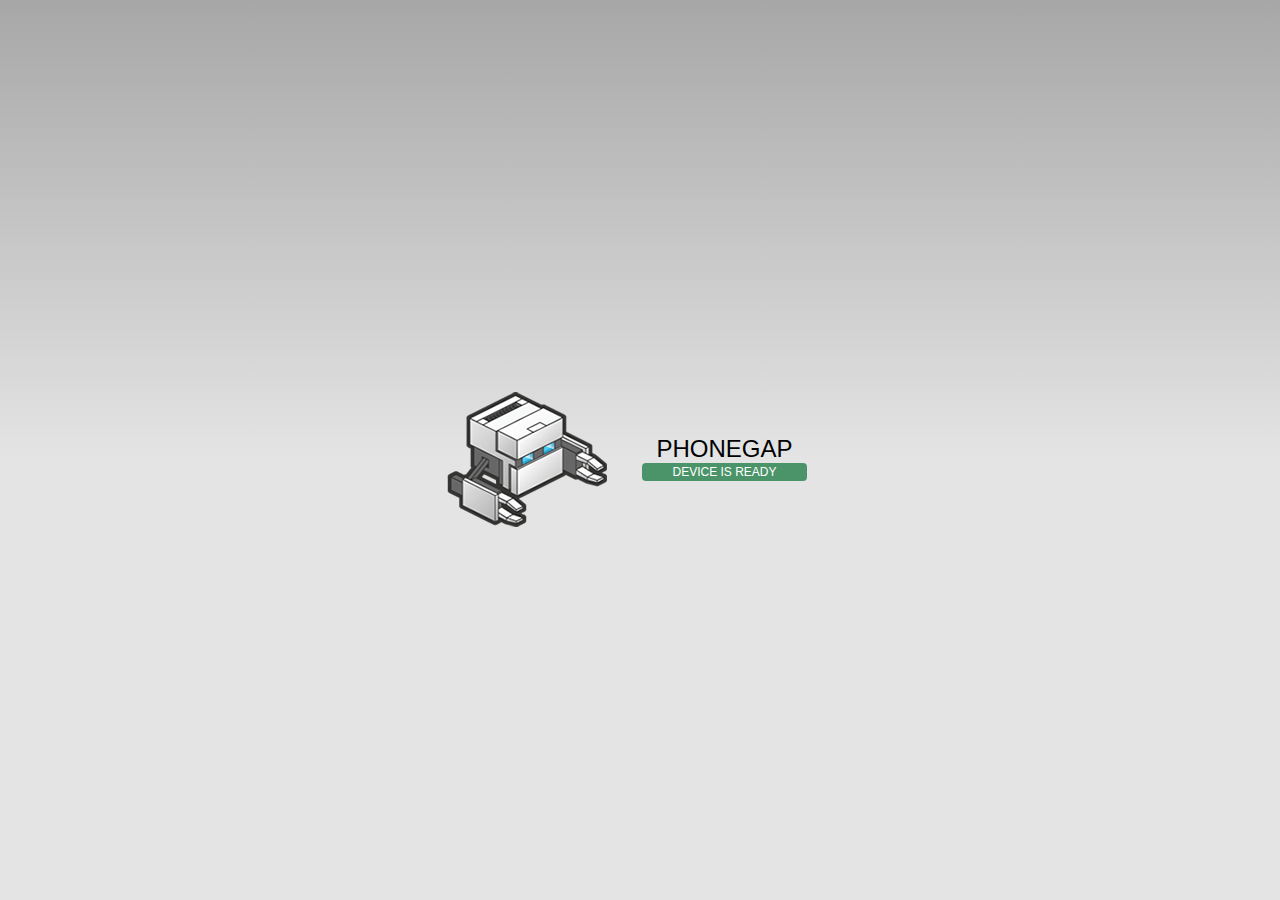
==== platforms/android/assets/www/index.html @ a931d6d1 "Running android" ====
<!DOCTYPE html>
<!--
    Copyright (c) 2012-2014 Adobe Systems Incorporated. All rights reserved.

    Licensed to the Apache Software Foundation (ASF) under one
    or more contributor license agreements.  See the NOTICE file
    distributed with this work for additional information
    regarding copyright ownership.  The ASF licenses this file
    to you under the Apache License, Version 2.0 (the
    "License"); you may not use this file except in compliance
    with the License.  You may obtain a copy of the License at

    http://www.apache.org/licenses/LICENSE-2.0

    Unless required by applicable law or agreed to in writing,
    software distributed under the License is distributed on an
    "AS IS" BASIS, WITHOUT WARRANTIES OR CONDITIONS OF ANY
     KIND, either express or implied.  See the License for the
    specific language governing permissions and limitations
    under the License.
-->
<html>
    <head>
        <meta charset="utf-8" />
        <meta name="format-detection" content="telephone=no" />
        <meta name="msapplication-tap-highlight" content="no" />
        <!-- WARNING: for iOS 7, remove the width=device-width and height=device-height attributes. See https://issues.apache.org/jira/browse/CB-4323 -->
        <meta name="viewport" content="user-scalable=no, initial-scale=1, maximum-scale=1, minimum-scale=1, width=device-width, height=device-height, target-densitydpi=device-dpi" />
        <link rel="stylesheet" type="text/css" href="css/index.css" />
        <title>Hello World</title>
    </head>
    <body>
        <div class="app">
            <h1>PhoneGap</h1>
            <div id="deviceready" class="blink">
                <p class="event listening">Connecting to Device</p>
                <p class="event received">Device is Ready</p>
            </div>
        </div>
        <script type="text/javascript" src="cordova.js"></script>
        <script type="text/javascript" src="js/index.js"></script>
        <script type="text/javascript">
            app.initialize();
        </script>
    </body>
</html>
---- platforms/android/assets/www/css/index.css ----
/*
 * Licensed to the Apache Software Foundation (ASF) under one
 * or more contributor license agreements.  See the NOTICE file
 * distributed with this work for additional information
 * regarding copyright ownership.  The ASF licenses this file
 * to you under the Apache License, Version 2.0 (the
 * "License"); you may not use this file except in compliance
 * with the License.  You may obtain a copy of the License at
 *
 * http://www.apache.org/licenses/LICENSE-2.0
 *
 * Unless required by applicable law or agreed to in writing,
 * software distributed under the License is distributed on an
 * "AS IS" BASIS, WITHOUT WARRANTIES OR CONDITIONS OF ANY
 * KIND, either express or implied.  See the License for the
 * specific language governing permissions and limitations
 * under the License.
 */
* {
    -webkit-tap-highlight-color: rgba(0,0,0,0); /* make transparent link selection, adjust last value opacity 0 to 1.0 */
}

body {
    -webkit-touch-callout: none;                /* prevent callout to copy image, etc when tap to hold */
    -webkit-text-size-adjust: none;             /* prevent webkit from resizing text to fit */
    -webkit-user-select: none;                  /* prevent copy paste, to allow, change 'none' to 'text' */
    background-color:#E4E4E4;
    background-image:linear-gradient(top, #A7A7A7 0%, #E4E4E4 51%);
    background-image:-webkit-linear-gradient(top, #A7A7A7 0%, #E4E4E4 51%);
    background-image:-ms-linear-gradient(top, #A7A7A7 0%, #E4E4E4 51%);
    background-image:-webkit-gradient(
        linear,
        left top,
        left bottom,
        color-stop(0, #A7A7A7),
        color-stop(0.51, #E4E4E4)
    );
    background-attachment:fixed;
    font-family:'HelveticaNeue-Light', 'HelveticaNeue', Helvetica, Arial, sans-serif;
    font-size:12px;
    height:100%;
    margin:0px;
    padding:0px;
    text-transform:uppercase;
    width:100%;
}

/* Portrait layout (default) */
.app {
    background:url(../img/logo.png) no-repeat center top; /* 170px x 200px */
    position:absolute;             /* position in the center of the screen */
    left:50%;
    top:50%;
    height:50px;                   /* text area height */
    width:225px;                   /* text area width */
    text-align:center;
    padding:180px 0px 0px 0px;     /* image height is 200px (bottom 20px are overlapped with text) */
    margin:-115px 0px 0px -112px;  /* offset vertical: half of image height and text area height */
                                   /* offset horizontal: half of text area width */
}

/* Landscape layout (with min-width) */
@media screen and (min-aspect-ratio: 1/1) and (min-width:400px) {
    .app {
        background-position:left center;
        padding:75px 0px 75px 170px;  /* padding-top + padding-bottom + text area = image height */
        margin:-90px 0px 0px -198px;  /* offset vertical: half of image height */
                                      /* offset horizontal: half of image width and text area width */
    }
}

h1 {
    font-size:24px;
    font-weight:normal;
    margin:0px;
    overflow:visible;
    padding:0px;
    text-align:center;
}

.event {
    border-radius:4px;
    -webkit-border-radius:4px;
    color:#FFFFFF;
    font-size:12px;
    margin:0px 30px;
    padding:2px 0px;
}

.event.listening {
    background-color:#333333;
    display:block;
}

.event.received {
    background-color:#4B946A;
    display:none;
}

@keyframes fade {
    from { opacity: 1.0; }
    50% { opacity: 0.4; }
    to { opacity: 1.0; }
}
 
@-webkit-keyframes fade {
    from { opacity: 1.0; }
    50% { opacity: 0.4; }
    to { opacity: 1.0; }
}
 
.blink {
    animation:fade 3000ms infinite;
    -webkit-animation:fade 3000ms infinite;
}
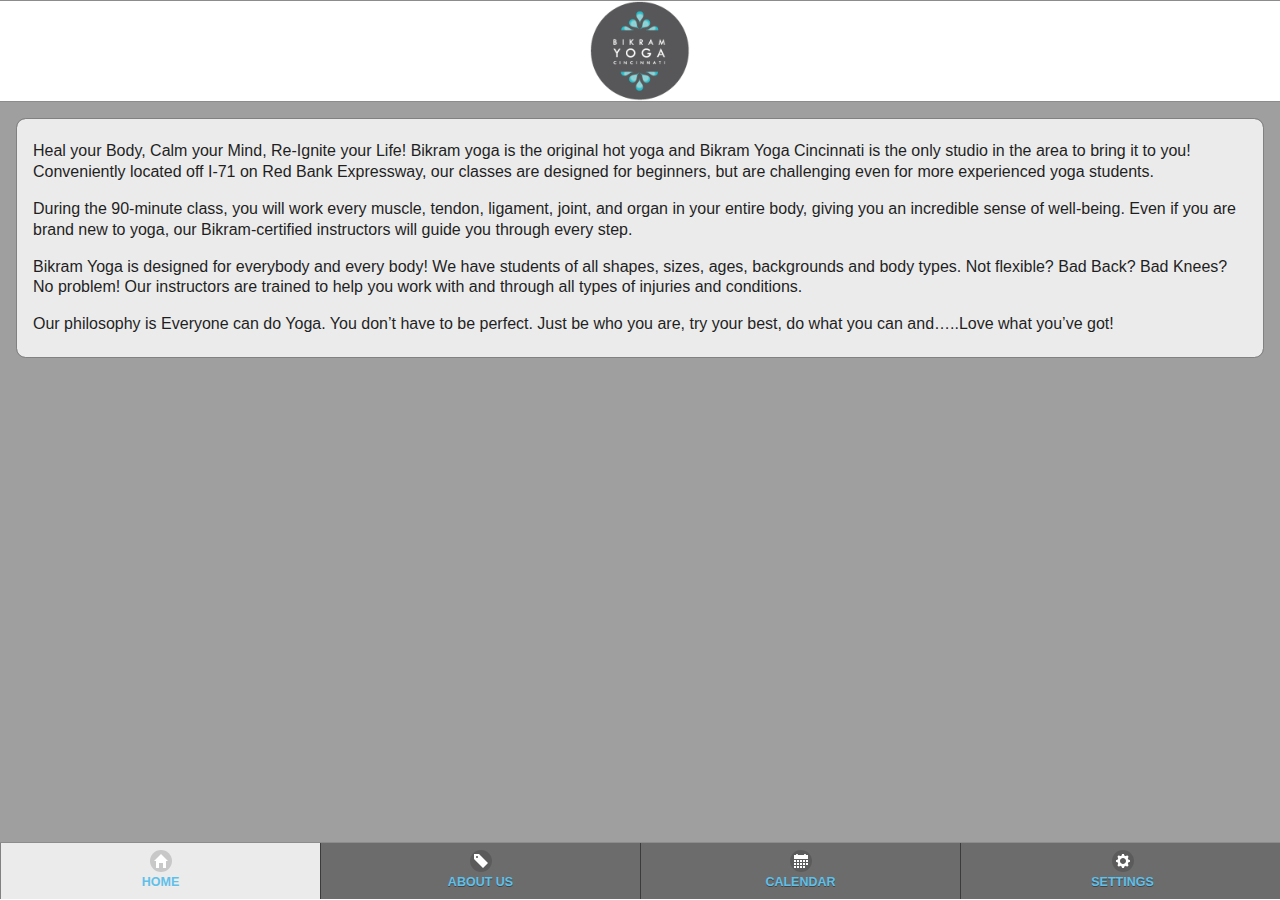
==== commit 1f84ec40: "Massive commit, most sample content done" ====
--- a/platforms/android/assets/www/index.html
+++ b/platforms/android/assets/www/index.html
@@ -25,22 +25,182 @@
         <meta name="format-detection" content="telephone=no" />
         <meta name="msapplication-tap-highlight" content="no" />
         <!-- WARNING: for iOS 7, remove the width=device-width and height=device-height attributes. See https://issues.apache.org/jira/browse/CB-4323 -->
-        <meta name="viewport" content="user-scalable=no, initial-scale=1, maximum-scale=1, minimum-scale=1, width=device-width, height=device-height, target-densitydpi=device-dpi" />
+        <meta name="viewport" content="user-scalable=no, initial-scale=1, maximum-scale=1, minimum-scale=1, width=device-width, height=device-height, target-densitydpi=medium-dpi" />
         <link rel="stylesheet" type="text/css" href="css/index.css" />
-        <title>Hello World</title>
+        <link rel="stylesheet" href="css/themes/Bikram.min.css" />
+        <link rel="stylesheet" href="css/themes/jquery.mobile.icons.min.css" />
+        <link href="bower_components/jquery-mobile/jquery.mobile.structure-1.4.5.min.css" rel="stylesheet" />
+<!--        <link href="bower_components/jquery-mobile/jquery.mobile-1.4.5.min.css" rel="stylesheet" />-->
+        <script src="bower_components/jquery/dist/jquery.min.js" ></script>
+        <script src="bower_components/jquery-mobile/jquery.mobile-1.4.5.min.js"></script>
+        <script type="text/javascript" src="https://www.google.com/jsapi"></script>
     </head>
     <body>
-        <div class="app">
-            <h1>PhoneGap</h1>
-            <div id="deviceready" class="blink">
-                <p class="event listening">Connecting to Device</p>
-                <p class="event received">Device is Ready</p>
-            </div>
-        </div>
+        <!-- Start of first page -->
+        <div data-role="page" id="home" class="ui-page-theme-b">
+
+            <div data-role="header" class="training-header">
+<!--                <h1>Bikram Yoga</h1>-->
+                <img src="assets/imageedit_1_2120478440.gif" class="header-image"/>
+            </div><!-- /header -->
+
+            <div role="main" class="ui-content  ui-page-theme-b" data-form="ui-page-theme-b" role="main">
+                <div data-form="ui-body-b" class="ui-body ui-body-b ui-corner-all" >
+                    <p style="text-transform: none;">Heal your Body, Calm your Mind, Re-Ignite your Life!  Bikram yoga is the original hot yoga and Bikram Yoga Cincinnati is the only studio in the area to bring it to you!  Conveniently located off I-71 on Red Bank Expressway, our classes are designed for beginners, but are challenging even for more experienced yoga students. </p>
+
+<p style="text-transform: none;">During the 90-minute class, you will work every muscle, tendon, ligament, joint, and organ in your entire body, giving you an incredible sense of well-being.  Even if you are brand new to yoga, our Bikram-certified instructors will guide you through every step. </p>  
+
+<p style="text-transform: none;">Bikram Yoga is designed for everybody and every body!  We have students of all shapes, sizes, ages, backgrounds and body types.  Not flexible?  Bad Back?  Bad Knees?  No problem!  Our instructors are trained to help you work with and through all types of injuries and conditions.   </p>  
+
+<p style="text-transform: none;">Our philosophy is Everyone can do Yoga.  You don’t have to be perfect.  Just be who you are, try your best, do what you can and…..Love what you’ve got!</p>
+                    </p>
+                </div>
+            </div><!-- /content -->
+            
+            <div data-position="fixed" data-role="footer">
+                <div data-role="navbar">
+                    <ul>
+                        <li><a href="#home" data-icon="home" class="ui-btn-active">Home</a></li>
+                        <li><a href="#" data-icon="tag">About Us</a></li>
+                        <li><a href="#listView" data-icon="calendar">Calendar</a></li>
+                        <li><a href="#" data-icon="gear">Settings</a></li>
+                    </ul>
+                </div>
+                <div id="deviceready" class="blink">
+                    <p class="event listening">Connecting to Device</p>
+                    <p class="event received">Device is Ready</p>
+                </div>
+            </div><!-- /footer -->
+        </div><!-- /page -->
+
+        <!-- Start of second page -->
+        <div data-role="page" id="listView" class="ui-page-theme-b">
+
+            <div data-role="header">
+                <a href="#home" class="ui-btn">Home</a><h1>Calendar</h1>
+            </div><!-- /header -->
+
+            <div role="main" class="ui-content">
+                <div data-role="collapsibleset" data-theme="b" data-inset="false">
+                    <div data-role="collapsible">
+                        <h2>Saturday, January 3rd, 2015 <span class="ui-li-count">4</span></h2>
+                        <ul data-role="listview" data-inset="true">
+                            <li><a href="#">
+                                <h2>Bikram's Beginning Yoga Class</h2>
+                                    <p><strong>Michelle Furlong</strong></p>
+                                    <p>7:30 am - 9:00 am</p>
+                                </a>
+                            </li>
+                            <li><a href="#">
+                                    <h2>Bikram's Beginning Yoga Class</h2>
+                                    <p><strong>Michelle Furlong</strong></p>
+                                    <p>9:30 am - 11:00 am</p>
+                                </a>
+                            </li>
+                            <li><a href="#">
+                                    <h2>Posture Intensive</h2>
+                                    <p><strong>Michelle Furlong</strong></p>
+                                    <p>11:00 am - 11:30 am</p>
+                                </a>
+                            </li>
+                            <li><a href="#">
+                                    <h2>Bikram's Beginning Yoga Class</h2>
+                                    <p><strong>Michelle Furlong</strong></p>
+                                    <p>2:00 pm - 3:30 pm</p>
+                                </a>
+                            </li>
+                        </ul>
+                    </div>
+                    <div data-role="collapsible">
+                        <h2>Sunday, January 4th, 2015 <span class="ui-li-count">2</span></h2>
+                        <ul data-role="listview" data-inset="true">
+                            <li><a href="#">
+                                <h2>Bikram's Beginning Yoga Class</h2>
+                                    <p><strong>Michelle Furlong</strong></p>
+                                    <p>7:30 am - 9:00 am</p>
+                                </a>
+                            </li>
+                            <li><a href="#">
+                                    <h2>Bikram's Beginning Yoga Class</h2>
+                                    <p><strong>Michelle Furlong</strong></p>
+                                    <p>2:00 pm - 3:30 pm</p>
+                                </a>
+                            </li>
+                        </ul>
+                    </div>
+                    <div data-role="collapsible">
+                        <h2>Saturday, January 3rd, 2015 <span class="ui-li-count">4</span></h2>
+                        <ul data-role="listview" data-inset="true">
+                            <li><a href="#">
+                                <h2>Bikram's Beginning Yoga Class</h2>
+                                    <p><strong>Michelle Furlong</strong></p>
+                                    <p>7:30 am - 9:00 am</p>
+                                </a>
+                            </li>
+                            <li><a href="#">
+                                    <h2>Bikram's Beginning Yoga Class</h2>
+                                    <p><strong>Michelle Furlong</strong></p>
+                                    <p>9:30 am - 11:00 am</p>
+                                </a>
+                            </li>
+                            <li><a href="#">
+                                    <h2>Posture Intensive</h2>
+                                    <p><strong>Michelle Furlong</strong></p>
+                                    <p>11:00 am - 11:30 am</p>
+                                </a>
+                            </li>
+                            <li><a href="#">
+                                    <h2>Bikram's Beginning Yoga Class</h2>
+                                    <p><strong>Michelle Furlong</strong></p>
+                                    <p>2:00 pm - 3:30 pm</p>
+                                </a>
+                            </li>
+                        </ul>
+                    </div>
+                    <div data-role="collapsible">
+                        <h2>Saturday, January 3rd, 2015 <span class="ui-li-count">4</span></h2>
+                        <ul data-role="listview" data-inset="true">
+                            <li><a href="#">
+                                <h2>Bikram's Beginning Yoga Class</h2>
+                                    <p><strong>Michelle Furlong</strong></p>
+                                    <p>7:30 am - 9:00 am</p>
+                                </a>
+                            </li>
+                            <li><a href="#">
+                                    <h2>Bikram's Beginning Yoga Class</h2>
+                                    <p><strong>Michelle Furlong</strong></p>
+                                    <p>9:30 am - 11:00 am</p>
+                                </a>
+                            </li>
+                            <li><a href="#">
+                                    <h2>Posture Intensive</h2>
+                                    <p><strong>Michelle Furlong</strong></p>
+                                    <p>11:00 am - 11:30 am</p>
+                                </a>
+                            </li>
+                            <li><a href="#">
+                                    <h2>Bikram's Beginning Yoga Class</h2>
+                                    <p><strong>Michelle Furlong</strong></p>
+                                    <p>2:00 pm - 3:30 pm</p>
+                                </a>
+                            </li>
+                        </ul>
+                    </div>
+                </div>
+            </div><!-- /content -->
+
+            <div data-position="fixed" data-role="footer">
+                <div data-role="navbar">
+                    <ul>
+                        <li><a href="#home" data-icon="home">Home</a></li>
+                        <li><a href="#" data-icon="tag">About Us</a></li>
+                        <li><a href="#listView" data-icon="calendar" class="ui-btn-active">Calendar</a></li>
+                        <li><a href="#" data-icon="gear">Settings</a></li>
+                    </ul>
+                </div>
+            </div><!-- /footer -->
+        </div><!-- /page -->
         <script type="text/javascript" src="cordova.js"></script>
         <script type="text/javascript" src="js/index.js"></script>
-        <script type="text/javascript">
-            app.initialize();
-        </script>
     </body>
 </html>
--- a/platforms/android/assets/www/css/index.css
+++ b/platforms/android/assets/www/css/index.css
@@ -110,6 +110,17 @@
 }
  
 .blink {
+    display: none;
     animation:fade 3000ms infinite;
     -webkit-animation:fade 3000ms infinite;
 }
+
+.header-image {
+    display: block;
+    margin-left: auto;
+    margin-right: auto;
+    height: auto; 
+    width: auto; 
+    max-width: 100px; 
+    max-height: 100px;
+}
--- a/platforms/android/assets/www/css/themes/Bikram.min.css
+++ b/platforms/android/assets/www/css/themes/Bikram.min.css
@@ -0,0 +1,217 @@
+/*!
+* jQuery Mobile 1.4.5
+* Git HEAD hash: 68e55e78b292634d3991c795f06f5e37a512decc <> Date: Fri Oct 31 2014 17:33:30 UTC
+* http://jquerymobile.com
+*
+* Copyright 2010, 2014 jQuery Foundation, Inc. and othercontributors
+* Released under the MIT license.
+* http://jquery.org/license
+*
+*/
+
+
+/* Globals */
+/* Font
+-----------------------------------------------------------------------------------------------------------*/
+html {
+	font-size: 100%;
+}
+body,
+input,
+select,
+textarea,
+button,
+.ui-btn {
+	font-size: 1em;
+	line-height: 1.3;
+	      font-family: sans-serif /*{global-font-family}*/;
+}
+legend,
+.ui-input-text input,
+.ui-input-search input {
+	color: inherit;
+	text-shadow: inherit;
+}
+/* Form labels (overrides font-weight bold in bars, and mini font-size) */
+.ui-mobile label,
+div.ui-controlgroup-label {
+	font-weight: normal;
+	font-size: 16px;
+}
+/* Separators
+-----------------------------------------------------------------------------------------------------------*/
+/* Field contain separator (< 28em) */
+.ui-field-contain {
+	border-bottom-color: #828282;
+	border-bottom-color: rgba(0,0,0,.15);
+	border-bottom-width: 1px;
+	border-bottom-style: solid;
+}
+/* Table opt-in classes: strokes between each row, and alternating row stripes */
+/* Classes table-stroke and table-stripe are deprecated in 1.4. */
+.table-stroke thead th,
+.table-stripe thead th,
+.table-stripe tbody tr:last-child {
+	border-bottom: 1px solid #d6d6d6; /* non-RGBA fallback */
+	border-bottom: 1px solid rgba(0,0,0,.1);
+}
+.table-stroke tbody th,
+.table-stroke tbody td {
+	border-bottom: 1px solid #e6e6e6; /* non-RGBA fallback  */
+	border-bottom: 1px solid rgba(0,0,0,.05);
+}
+.table-stripe.table-stroke tbody tr:last-child th,
+.table-stripe.table-stroke tbody tr:last-child td {
+	border-bottom: 0;
+}
+.table-stripe tbody tr:nth-child(odd) td,
+.table-stripe tbody tr:nth-child(odd) th {
+	background-color: #eeeeee; /* non-RGBA fallback  */
+	background-color: rgba(0,0,0,.04);
+}
+/* Buttons
+-----------------------------------------------------------------------------------------------------------*/
+.ui-btn,
+label.ui-btn {
+	font-weight: bold;
+	border-width: 1px;
+	border-style: solid;
+}
+.ui-btn {
+	text-decoration: none !important;
+}
+.ui-btn-active {
+	cursor: pointer;
+}
+/* Corner rounding
+-----------------------------------------------------------------------------------------------------------*/
+/* Class ui-btn-corner-all deprecated in 1.4 */
+.ui-corner-all {
+	-webkit-border-radius: .6em /*{global-radii-blocks}*/;
+	border-radius: .6em /*{global-radii-blocks}*/;
+}
+/* Buttons */
+.ui-btn-corner-all,
+.ui-btn.ui-corner-all,
+/* Slider track */
+.ui-slider-track.ui-corner-all,
+/* Flipswitch */
+.ui-flipswitch.ui-corner-all,
+/* Count bubble */
+.ui-li-count {
+	-webkit-border-radius: .3125em /*{global-radii-buttons}*/;
+	border-radius: .3125em /*{global-radii-buttons}*/;
+}
+/* Icon-only buttons */
+.ui-btn-icon-notext.ui-btn-corner-all,
+.ui-btn-icon-notext.ui-corner-all {
+	-webkit-border-radius: 1em;
+	border-radius: 1em;
+}
+/* Radius clip workaround for cleaning up corner trapping */
+.ui-btn-corner-all,
+.ui-corner-all {
+	-webkit-background-clip: padding;
+	background-clip: padding-box;
+}
+/* Popup arrow */
+.ui-popup.ui-corner-all > .ui-popup-arrow-guide {
+	left: .6em /*{global-radii-blocks}*/;
+	right: .6em /*{global-radii-blocks}*/;
+	top: .6em /*{global-radii-blocks}*/;
+	bottom: .6em /*{global-radii-blocks}*/;
+}
+/* Shadow
+-----------------------------------------------------------------------------------------------------------*/
+.ui-shadow {
+	-webkit-box-shadow: 0 1px 3px /*{global-box-shadow-size}*/ rgba(0,0,0,.2) /*{global-box-shadow-color}*/;
+	-moz-box-shadow: 0 1px 3px /*{global-box-shadow-size}*/ rgba(0,0,0,.2) /*{global-box-shadow-color}*/;
+	box-shadow: 0 1px 3px /*{global-box-shadow-size}*/ rgba(0,0,0,.2) /*{global-box-shadow-color}*/;
+}
+.ui-shadow-inset {
+	-webkit-box-shadow: inset 0 1px 3px /*{global-box-shadow-size}*/ rgba(0,0,0,.2) /*{global-box-shadow-color}*/;
+	-moz-box-shadow: inset 0 1px 3px /*{global-box-shadow-size}*/ rgba(0,0,0,.2) /*{global-box-shadow-color}*/;
+	box-shadow: inset 0 1px 3px /*{global-box-shadow-size}*/ rgba(0,0,0,.2) /*{global-box-shadow-color}*/;
+}
+.ui-overlay-shadow {
+	-webkit-box-shadow: 0 0 12px 		rgba(0,0,0,.6);
+	-moz-box-shadow: 0 0 12px 			rgba(0,0,0,.6);
+	box-shadow: 0 0 12px 				rgba(0,0,0,.6);
+}
+/* Icons
+-----------------------------------------------------------------------------------------------------------*/
+.ui-btn-icon-left:after,
+.ui-btn-icon-right:after,
+.ui-btn-icon-top:after,
+.ui-btn-icon-bottom:after,
+.ui-btn-icon-notext:after {
+	background-color: #666666 /*{global-icon-color}*/;
+	background-color: rgba(0,0,0,.15) /*{global-icon-disc}*/;
+	background-position: center center;
+	background-repeat: no-repeat;
+	-webkit-border-radius: 1em;
+	border-radius: 1em;
+}
+/* Alt icons */
+.ui-alt-icon.ui-btn:after,
+.ui-alt-icon .ui-btn:after,
+html .ui-alt-icon.ui-checkbox-off:after,
+html .ui-alt-icon.ui-radio-off:after,
+html .ui-alt-icon .ui-checkbox-off:after,
+html .ui-alt-icon .ui-radio-off:after {
+	background-color: #666666 /*{global-icon-color}*/;
+	background-color: rgba(0,0,0,.15) /*{global-icon-disc}*/;
+}
+/* No disc */
+.ui-nodisc-icon.ui-btn:after,
+.ui-nodisc-icon .ui-btn:after {
+	background-color: transparent;
+}
+/* Icon shadow */
+.ui-shadow-icon.ui-btn:after,
+.ui-shadow-icon .ui-btn:after {
+	-webkit-box-shadow: 0 1px 0 rgba(255,255,255,.3) /*{global-icon-shadow}*/;
+	-moz-box-shadow: 0 1px 0 rgba(255,255,255,.3) /*{global-icon-shadow}*/;
+	box-shadow: 0 1px 0 rgba(255,255,255,.3) /*{global-icon-shadow}*/;
+}
+/* Checkbox and radio */
+.ui-btn.ui-checkbox-off:after,
+.ui-btn.ui-checkbox-on:after,
+.ui-btn.ui-radio-off:after,
+.ui-btn.ui-radio-on:after {
+	display: block;
+	width: 18px;
+	height: 18px;
+	margin: -9px 2px 0 2px;
+}
+.ui-checkbox-off:after,
+.ui-btn.ui-radio-off:after {
+	filter: Alpha(Opacity=30);
+	opacity: .3;
+}
+.ui-btn.ui-checkbox-off:after,
+.ui-btn.ui-checkbox-on:after {
+	-webkit-border-radius: .1875em;
+	border-radius: .1875em;
+}
+.ui-btn.ui-checkbox-off:after {
+	background-color: #666;
+	background-color: rgba(0,0,0,.3);
+}
+.ui-radio .ui-btn.ui-radio-on:after {
+	background-image: none;
+	background-color: #fff;
+	width: 8px;
+	height: 8px;
+	border-width: 5px;
+	border-style: solid; 
+}
+.ui-alt-icon.ui-btn.ui-radio-on:after,
+.ui-alt-icon .ui-btn.ui-radio-on:after {
+	background-color: #000;
+}
+/* Loader */
+.ui-icon-loading {
+	background: url("images/ajax-loader.gif");
+	background-size: 2.875em 2.875em;
+}.ui-bar-a,.ui-page-theme-a .ui-bar-inherit,html .ui-bar-a .ui-bar-inherit,html .ui-body-a .ui-bar-inherit,html body .ui-group-theme-a .ui-bar-inherit{background-color:#e9e9e9 ;border-color:#dddddd ;color:#333333 ;text-shadow:0  1px  0  #eeeeee ;font-weight:bold;}.ui-bar-a{border-width:1px;border-style:solid;}.ui-overlay-a,.ui-page-theme-a,.ui-page-theme-a .ui-panel-wrapper{background-color:#f9f9f9 ;border-color:#bbbbbb ;color:#333333 ;text-shadow:0  1px  0  #f3f3f3 ;}.ui-body-a,.ui-page-theme-a .ui-body-inherit,html .ui-bar-a .ui-body-inherit,html .ui-body-a .ui-body-inherit,html body .ui-group-theme-a .ui-body-inherit,html .ui-panel-page-container-a{background-color:#ffffff ;border-color:#dddddd ;color:#333333 ;text-shadow:0  1px  0  #f3f3f3 ;}.ui-body-a{border-width:1px;border-style:solid;}.ui-page-theme-a a,html .ui-bar-a a,html .ui-body-a a,html body .ui-group-theme-a a{color:#3388cc ;font-weight:bold;}.ui-page-theme-a a:visited,html .ui-bar-a a:visited,html .ui-body-a a:visited,html body .ui-group-theme-a a:visited{   color:#3388cc ;}.ui-page-theme-a a:hover,html .ui-bar-a a:hover,html .ui-body-a a:hover,html body .ui-group-theme-a a:hover{color:#005599 ;}.ui-page-theme-a a:active,html .ui-bar-a a:active,html .ui-body-a a:active,html body .ui-group-theme-a a:active{color:#005599 ;}.ui-page-theme-a .ui-btn,html .ui-bar-a .ui-btn,html .ui-body-a .ui-btn,html body .ui-group-theme-a .ui-btn,html head + body .ui-btn.ui-btn-a,.ui-page-theme-a .ui-btn:visited,html .ui-bar-a .ui-btn:visited,html .ui-body-a .ui-btn:visited,html body .ui-group-theme-a .ui-btn:visited,html head + body .ui-btn.ui-btn-a:visited{background-color:#f6f6f6 ;border-color:#dddddd ;color:#333333 ;text-shadow:0  1px  0  #f3f3f3 ;}.ui-page-theme-a .ui-btn:hover,html .ui-bar-a .ui-btn:hover,html .ui-body-a .ui-btn:hover,html body .ui-group-theme-a .ui-btn:hover,html head + body .ui-btn.ui-btn-a:hover{background-color:#ededed ;border-color:#dddddd ;color:#333333 ;text-shadow:0  1px  0  #f3f3f3 ;}.ui-page-theme-a .ui-btn:active,html .ui-bar-a .ui-btn:active,html .ui-body-a .ui-btn:active,html body .ui-group-theme-a .ui-btn:active,html head + body .ui-btn.ui-btn-a:active{background-color:#e8e8e8 ;border-color:#dddddd ;color:#333333 ;text-shadow:0  1px  0  #f3f3f3 ;}.ui-page-theme-a .ui-btn.ui-btn-active,html .ui-bar-a .ui-btn.ui-btn-active,html .ui-body-a .ui-btn.ui-btn-active,html body .ui-group-theme-a .ui-btn.ui-btn-active,html head + body .ui-btn.ui-btn-a.ui-btn-active,.ui-page-theme-a .ui-checkbox-on:after,html .ui-bar-a .ui-checkbox-on:after,html .ui-body-a .ui-checkbox-on:after,html body .ui-group-theme-a .ui-checkbox-on:after,.ui-btn.ui-checkbox-on.ui-btn-a:after,.ui-page-theme-a .ui-flipswitch-active,html .ui-bar-a .ui-flipswitch-active,html .ui-body-a .ui-flipswitch-active,html body .ui-group-theme-a .ui-flipswitch-active,html body .ui-flipswitch.ui-bar-a.ui-flipswitch-active,.ui-page-theme-a .ui-slider-track .ui-btn-active,html .ui-bar-a .ui-slider-track .ui-btn-active,html .ui-body-a .ui-slider-track .ui-btn-active,html body .ui-group-theme-a .ui-slider-track .ui-btn-active,html body div.ui-slider-track.ui-body-a .ui-btn-active{background-color:#3388cc ;border-color:#3388cc ;color:#ffffff ;text-shadow:0  1px  0  #005599 ;}.ui-page-theme-a .ui-radio-on:after,html .ui-bar-a .ui-radio-on:after,html .ui-body-a .ui-radio-on:after,html body .ui-group-theme-a .ui-radio-on:after,.ui-btn.ui-radio-on.ui-btn-a:after{border-color:#3388cc ;}.ui-page-theme-a .ui-btn:focus,html .ui-bar-a .ui-btn:focus,html .ui-body-a .ui-btn:focus,html body .ui-group-theme-a .ui-btn:focus,html head + body .ui-btn.ui-btn-a:focus,.ui-page-theme-a .ui-focus,html .ui-bar-a .ui-focus,html .ui-body-a .ui-focus,html body .ui-group-theme-a .ui-focus,html head + body .ui-btn-a.ui-focus,html head + body .ui-body-a.ui-focus{-webkit-box-shadow:0 0 12px #3388cc ;-moz-box-shadow:0 0 12px #3388cc ;box-shadow:0 0 12px #3388cc ;}.ui-bar-b,.ui-page-theme-b .ui-bar-inherit,html .ui-bar-b .ui-bar-inherit,html .ui-body-b .ui-bar-inherit,html body .ui-group-theme-b .ui-bar-inherit{background-color:#ffffff ;border-color:#8c8c8c ;color:#000000 ;text-shadow:0  1px  0  #eeeeee ;font-weight:bold;}.ui-bar-b{border-width:1px;border-style:solid;}.ui-overlay-b,.ui-page-theme-b,.ui-page-theme-b .ui-panel-wrapper{background-color:#9f9f9f ;border-color:#9f9f9f ;color:#000000 ;text-shadow:0  1px  0  #eeeeee ;}.ui-body-b,.ui-page-theme-b .ui-body-inherit,html .ui-bar-b .ui-body-inherit,html .ui-body-b .ui-body-inherit,html body .ui-group-theme-b .ui-body-inherit,html .ui-panel-page-container-b{background-color:#ebebeb ;border-color:#818181 ;color:#1f1f1f ;text-shadow:0  1px  0  #eeeeee ;}.ui-body-b{border-width:1px;border-style:solid;}.ui-page-theme-b a,html .ui-bar-b a,html .ui-body-b a,html body .ui-group-theme-b a{color:#3388cc ;font-weight:bold;}.ui-page-theme-b a:visited,html .ui-bar-b a:visited,html .ui-body-b a:visited,html body .ui-group-theme-b a:visited{   color:#3388cc ;}.ui-page-theme-b a:hover,html .ui-bar-b a:hover,html .ui-body-b a:hover,html body .ui-group-theme-b a:hover{color:#005599 ;}.ui-page-theme-b a:active,html .ui-bar-b a:active,html .ui-body-b a:active,html body .ui-group-theme-b a:active{color:#005599 ;}.ui-page-theme-b .ui-btn,html .ui-bar-b .ui-btn,html .ui-body-b .ui-btn,html body .ui-group-theme-b .ui-btn,html head + body .ui-btn.ui-btn-b,.ui-page-theme-b .ui-btn:visited,html .ui-bar-b .ui-btn:visited,html .ui-body-b .ui-btn:visited,html body .ui-group-theme-b .ui-btn:visited,html head + body .ui-btn.ui-btn-b:visited{background-color:#6c6c6c ;border-color:#3b3b3b ;color:#5fc0e9 ;text-shadow:0  1px  0  #444444 ;}.ui-page-theme-b .ui-btn:hover,html .ui-bar-b .ui-btn:hover,html .ui-body-b .ui-btn:hover,html body .ui-group-theme-b .ui-btn:hover,html head + body .ui-btn.ui-btn-b:hover{background-color:#7c7c7c ;border-color:#444444 ;color:#5fc0e9 ;text-shadow:0  1px  0  #444444 ;}.ui-page-theme-b .ui-btn:active,html .ui-bar-b .ui-btn:active,html .ui-body-b .ui-btn:active,html body .ui-group-theme-b .ui-btn:active,html head + body .ui-btn.ui-btn-b:active{background-color:#7c7c7c ;border-color:#444444 ;color:#5fc0e9 ;text-shadow:0  1px  0  #444444 ;}.ui-page-theme-b .ui-btn.ui-btn-active,html .ui-bar-b .ui-btn.ui-btn-active,html .ui-body-b .ui-btn.ui-btn-active,html body .ui-group-theme-b .ui-btn.ui-btn-active,html head + body .ui-btn.ui-btn-b.ui-btn-active,.ui-page-theme-b .ui-checkbox-on:after,html .ui-bar-b .ui-checkbox-on:after,html .ui-body-b .ui-checkbox-on:after,html body .ui-group-theme-b .ui-checkbox-on:after,.ui-btn.ui-checkbox-on.ui-btn-b:after,.ui-page-theme-b .ui-flipswitch-active,html .ui-bar-b .ui-flipswitch-active,html .ui-body-b .ui-flipswitch-active,html body .ui-group-theme-b .ui-flipswitch-active,html body .ui-flipswitch.ui-bar-b.ui-flipswitch-active,.ui-page-theme-b .ui-slider-track .ui-btn-active,html .ui-bar-b .ui-slider-track .ui-btn-active,html .ui-body-b .ui-slider-track .ui-btn-active,html body .ui-group-theme-b .ui-slider-track .ui-btn-active,html body div.ui-slider-track.ui-body-b .ui-btn-active{background-color:#ebebeb ;border-color:#818181 ;color:#5fc0e9 ;text-shadow:0  1px  0  #eeeeee ;}.ui-page-theme-b .ui-radio-on:after,html .ui-bar-b .ui-radio-on:after,html .ui-body-b .ui-radio-on:after,html body .ui-group-theme-b .ui-radio-on:after,.ui-btn.ui-radio-on.ui-btn-b:after{border-color:#ebebeb ;}.ui-page-theme-b .ui-btn:focus,html .ui-bar-b .ui-btn:focus,html .ui-body-b .ui-btn:focus,html body .ui-group-theme-b .ui-btn:focus,html head + body .ui-btn.ui-btn-b:focus,.ui-page-theme-b .ui-focus,html .ui-bar-b .ui-focus,html .ui-body-b .ui-focus,html body .ui-group-theme-b .ui-focus,html head + body .ui-btn-b.ui-focus,html head + body .ui-body-b.ui-focus{-webkit-box-shadow:0 0 12px #ebebeb ;-moz-box-shadow:0 0 12px #ebebeb ;box-shadow:0 0 12px #ebebeb ;}.ui-bar-c,.ui-page-theme-c .ui-bar-inherit,html .ui-bar-c .ui-bar-inherit,html .ui-body-c .ui-bar-inherit,html body .ui-group-theme-c .ui-bar-inherit{background-color:#e9e9e9 ;border-color:#dddddd ;color:#333333 ;text-shadow:0  1px  0  #eeeeee ;font-weight:bold;}.ui-bar-c{border-width:1px;border-style:solid;}.ui-overlay-c,.ui-page-theme-c,.ui-page-theme-c .ui-panel-wrapper{background-color:#f9f9f9 ;border-color:#bbbbbb ;color:#333333 ;text-shadow:0  1px  0  #f3f3f3 ;}.ui-body-c,.ui-page-theme-c .ui-body-inherit,html .ui-bar-c .ui-body-inherit,html .ui-body-c .ui-body-inherit,html body .ui-group-theme-c .ui-body-inherit,html .ui-panel-page-container-c{background-color:#ffffff ;border-color:#dddddd ;color:#333333 ;text-shadow:0  1px  0  #f3f3f3 ;}.ui-body-c{border-width:1px;border-style:solid;}.ui-page-theme-c a,html .ui-bar-c a,html .ui-body-c a,html body .ui-group-theme-c a{color:#3388cc ;font-weight:bold;}.ui-page-theme-c a:visited,html .ui-bar-c a:visited,html .ui-body-c a:visited,html body .ui-group-theme-c a:visited{   color:#3388cc ;}.ui-page-theme-c a:hover,html .ui-bar-c a:hover,html .ui-body-c a:hover,html body .ui-group-theme-c a:hover{color:#005599 ;}.ui-page-theme-c a:active,html .ui-bar-c a:active,html .ui-body-c a:active,html body .ui-group-theme-c a:active{color:#005599 ;}.ui-page-theme-c .ui-btn,html .ui-bar-c .ui-btn,html .ui-body-c .ui-btn,html body .ui-group-theme-c .ui-btn,html head + body .ui-btn.ui-btn-c,.ui-page-theme-c .ui-btn:visited,html .ui-bar-c .ui-btn:visited,html .ui-body-c .ui-btn:visited,html body .ui-group-theme-c .ui-btn:visited,html head + body .ui-btn.ui-btn-c:visited{background-color:#f6f6f6 ;border-color:#dddddd ;color:#333333 ;text-shadow:0  1px  0  #f3f3f3 ;}.ui-page-theme-c .ui-btn:hover,html .ui-bar-c .ui-btn:hover,html .ui-body-c .ui-btn:hover,html body .ui-group-theme-c .ui-btn:hover,html head + body .ui-btn.ui-btn-c:hover{background-color:#ededed ;border-color:#dddddd ;color:#333333 ;text-shadow:0  1px  0  #f3f3f3 ;}.ui-page-theme-c .ui-btn:active,html .ui-bar-c .ui-btn:active,html .ui-body-c .ui-btn:active,html body .ui-group-theme-c .ui-btn:active,html head + body .ui-btn.ui-btn-c:active{background-color:#e8e8e8 ;border-color:#dddddd ;color:#333333 ;text-shadow:0  1px  0  #f3f3f3 ;}.ui-page-theme-c .ui-btn.ui-btn-active,html .ui-bar-c .ui-btn.ui-btn-active,html .ui-body-c .ui-btn.ui-btn-active,html body .ui-group-theme-c .ui-btn.ui-btn-active,html head + body .ui-btn.ui-btn-c.ui-btn-active,.ui-page-theme-c .ui-checkbox-on:after,html .ui-bar-c .ui-checkbox-on:after,html .ui-body-c .ui-checkbox-on:after,html body .ui-group-theme-c .ui-checkbox-on:after,.ui-btn.ui-checkbox-on.ui-btn-c:after,.ui-page-theme-c .ui-flipswitch-active,html .ui-bar-c .ui-flipswitch-active,html .ui-body-c .ui-flipswitch-active,html body .ui-group-theme-c .ui-flipswitch-active,html body .ui-flipswitch.ui-bar-c.ui-flipswitch-active,.ui-page-theme-c .ui-slider-track .ui-btn-active,html .ui-bar-c .ui-slider-track .ui-btn-active,html .ui-body-c .ui-slider-track .ui-btn-active,html body .ui-group-theme-c .ui-slider-track .ui-btn-active,html body div.ui-slider-track.ui-body-c .ui-btn-active{background-color:#3388cc ;border-color:#3388cc ;color:#ffffff ;text-shadow:0  1px  0  #005599 ;}.ui-page-theme-c .ui-radio-on:after,html .ui-bar-c .ui-radio-on:after,html .ui-body-c .ui-radio-on:after,html body .ui-group-theme-c .ui-radio-on:after,.ui-btn.ui-radio-on.ui-btn-c:after{border-color:#3388cc ;}.ui-page-theme-c .ui-btn:focus,html .ui-bar-c .ui-btn:focus,html .ui-body-c .ui-btn:focus,html body .ui-group-theme-c .ui-btn:focus,html head + body .ui-btn.ui-btn-c:focus,.ui-page-theme-c .ui-focus,html .ui-bar-c .ui-focus,html .ui-body-c .ui-focus,html body .ui-group-theme-c .ui-focus,html head + body .ui-btn-c.ui-focus,html head + body .ui-body-c.ui-focus{-webkit-box-shadow:0 0 12px #3388cc ;-moz-box-shadow:0 0 12px #3388cc ;box-shadow:0 0 12px #3388cc ;}.ui-disabled,.ui-state-disabled,button[disabled],.ui-select .ui-btn.ui-state-disabled{filter:Alpha(Opacity=30);opacity:.3;cursor:default !important;pointer-events:none;}.ui-btn:focus,.ui-btn.ui-focus{outline:0;}.ui-noboxshadow .ui-shadow,.ui-noboxshadow .ui-shadow-inset,.ui-noboxshadow .ui-overlay-shadow,.ui-noboxshadow .ui-shadow-icon.ui-btn:after,.ui-noboxshadow .ui-shadow-icon .ui-btn:after,.ui-noboxshadow .ui-focus,.ui-noboxshadow .ui-btn:focus,.ui-noboxshadow  input:focus,.ui-noboxshadow .ui-panel{-webkit-box-shadow:none !important;-moz-box-shadow:none !important;box-shadow:none !important;}.ui-noboxshadow .ui-btn:focus,.ui-noboxshadow .ui-focus{outline-width:1px;outline-style:auto;}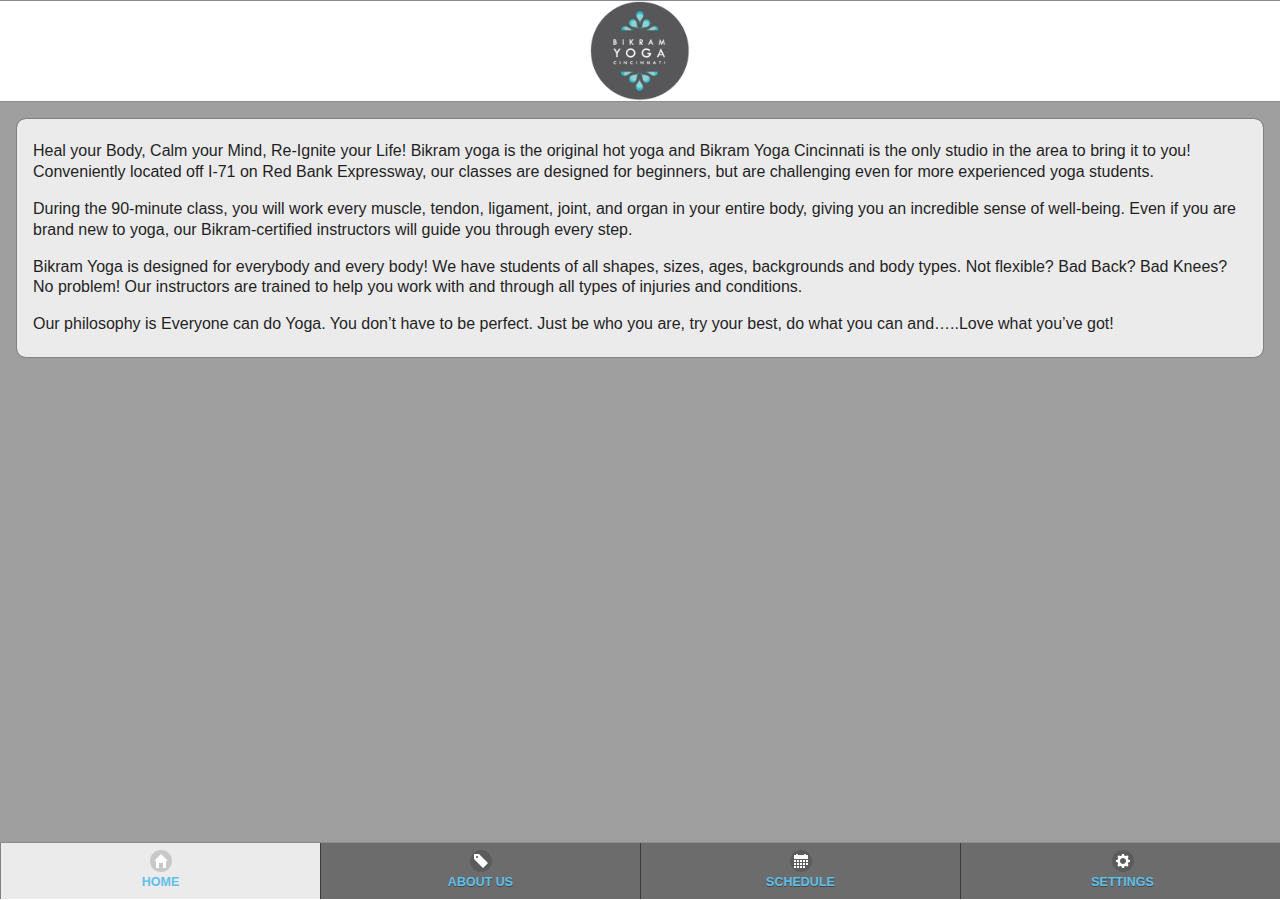
==== commit 351af941: "Updating icon" ====
--- a/platforms/android/assets/www/index.html
+++ b/platforms/android/assets/www/index.html
@@ -62,7 +62,7 @@
                     <ul>
                         <li><a href="#home" data-icon="home" class="ui-btn-active">Home</a></li>
                         <li><a href="#" data-icon="tag">About Us</a></li>
-                        <li><a href="#listView" data-icon="calendar">Calendar</a></li>
+                        <li><a href="#listView" data-icon="calendar">Schedule</a></li>
                         <li><a href="#" data-icon="gear">Settings</a></li>
                     </ul>
                 </div>
@@ -77,7 +77,7 @@
         <div data-role="page" id="listView" class="ui-page-theme-b">
 
             <div data-role="header">
-                <a href="#home" class="ui-btn">Home</a><h1>Calendar</h1>
+                <a href="#home" class="ui-btn">Home</a><h1>Schedule</h1>
             </div><!-- /header -->
 
             <div role="main" class="ui-content">
@@ -194,7 +194,7 @@
                     <ul>
                         <li><a href="#home" data-icon="home">Home</a></li>
                         <li><a href="#" data-icon="tag">About Us</a></li>
-                        <li><a href="#listView" data-icon="calendar" class="ui-btn-active">Calendar</a></li>
+                        <li><a href="#listView" data-icon="calendar" class="ui-btn-active">Schedule</a></li>
                         <li><a href="#" data-icon="gear">Settings</a></li>
                     </ul>
                 </div>
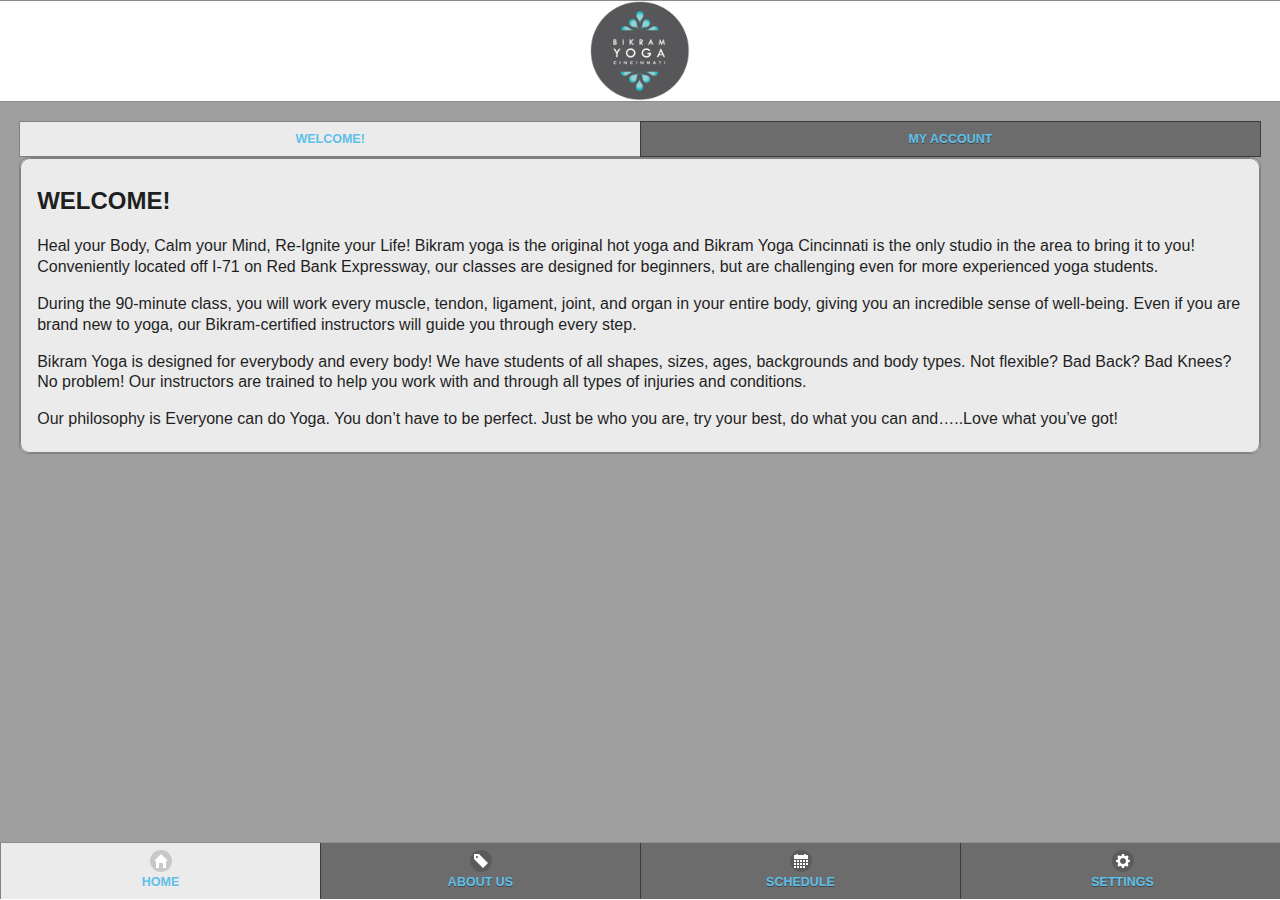
==== commit 6559c1d4: "Mostly working demo" ====
--- a/platforms/android/assets/www/index.html
+++ b/platforms/android/assets/www/index.html
@@ -45,15 +45,46 @@
             </div><!-- /header -->
 
             <div role="main" class="ui-content  ui-page-theme-b" data-form="ui-page-theme-b" role="main">
-                <div data-form="ui-body-b" class="ui-body ui-body-b ui-corner-all" >
-                    <p style="text-transform: none;">Heal your Body, Calm your Mind, Re-Ignite your Life!  Bikram yoga is the original hot yoga and Bikram Yoga Cincinnati is the only studio in the area to bring it to you!  Conveniently located off I-71 on Red Bank Expressway, our classes are designed for beginners, but are challenging even for more experienced yoga students. </p>
-
-<p style="text-transform: none;">During the 90-minute class, you will work every muscle, tendon, ligament, joint, and organ in your entire body, giving you an incredible sense of well-being.  Even if you are brand new to yoga, our Bikram-certified instructors will guide you through every step. </p>  
-
-<p style="text-transform: none;">Bikram Yoga is designed for everybody and every body!  We have students of all shapes, sizes, ages, backgrounds and body types.  Not flexible?  Bad Back?  Bad Knees?  No problem!  Our instructors are trained to help you work with and through all types of injuries and conditions.   </p>  
-
-<p style="text-transform: none;">Our philosophy is Everyone can do Yoga.  You don’t have to be perfect.  Just be who you are, try your best, do what you can and…..Love what you’ve got!</p>
-                    </p>
+                <div data-role="tabs" id="tabs">
+                    <div data-role="navbar">
+                        <ul>
+                            <li><a href="#welcome" data-ajax="false" class="ui-btn-active">Welcome!</a></li>
+                            <li><a href="#myaccount" data-ajax="false">My Account</a></li>
+<!--                            <li><a href="http://cincinnatibikramyoga.com/apps/mindbody/myaccount" data-ajax="true">test</a></li>-->
+                        </ul>
+                    </div>
+                    <div id="welcome" class="ui-body-b ui-conent ui-corner-all">
+                        <div data-form="ui-body-b" class="ui-body ui-body-b ui-corner-all" >
+                            <h2>Welcome!</h2>
+                            <p style="text-transform: none;">Heal your Body, Calm your Mind, Re-Ignite your Life!  Bikram yoga is the original hot yoga and Bikram Yoga Cincinnati is the only studio in the area to bring it to you!  Conveniently located off I-71 on Red Bank Expressway, our classes are designed for beginners, but are challenging even for more experienced yoga students. </p>
+
+        <p style="text-transform: none;">During the 90-minute class, you will work every muscle, tendon, ligament, joint, and organ in your entire body, giving you an incredible sense of well-being.  Even if you are brand new to yoga, our Bikram-certified instructors will guide you through every step. </p>  
+
+        <p style="text-transform: none;">Bikram Yoga is designed for everybody and every body!  We have students of all shapes, sizes, ages, backgrounds and body types.  Not flexible?  Bad Back?  Bad Knees?  No problem!  Our instructors are trained to help you work with and through all types of injuries and conditions.   </p>  
+
+        <p style="text-transform: none;">Our philosophy is Everyone can do Yoga.  You don’t have to be perfect.  Just be who you are, try your best, do what you can and…..Love what you’ve got!</p>
+                        </div>
+                    </div>
+                    <div id="myaccount" class="ui-body-b ui-conent ui-corner-all">
+                        <div data-form="ui-body-b" class="ui-body ui-body-b ui-corner-all" >
+                            <form>
+                                <label for="text-basic">First Name</label>
+                                <input type="text" name="text-basic" id="text-basic" value="Nicole">
+                                <label for="text-basic">Middle Name</label>
+                                <input type="text" name="text-basic" id="text-basic" value="">
+                                <label for="text-basic">Last Name</label>
+                                <input type="text" name="text-basic" id="text-basic" value="Nunley">
+                                <label for="text-basic">Address</label>
+                                <input type="text" name="text-basic" id="text-basic" value="1481 Valdosta Dr.">
+                                <label for="text-basic">City</label>
+                                <input type="text" name="text-basic" id="text-basic" value="Cincinnati">
+                                <label for="text-basic">State</label>
+                                <select name="select-choice-a" id="select-choice-a" data-native-menu="false">
+                                    <option>Ohio</option>
+                                </select>
+                            </form>
+                        </div>
+                    </div>
                 </div>
             </div><!-- /content -->
             
@@ -61,9 +92,9 @@
                 <div data-role="navbar">
                     <ul>
                         <li><a href="#home" data-icon="home" class="ui-btn-active">Home</a></li>
-                        <li><a href="#" data-icon="tag">About Us</a></li>
+                        <li><a href="#aboutus" data-icon="tag">About Us</a></li>
                         <li><a href="#listView" data-icon="calendar">Schedule</a></li>
-                        <li><a href="#" data-icon="gear">Settings</a></li>
+                        <li><a href="#settings" data-icon="gear">Settings</a></li>
                     </ul>
                 </div>
                 <div id="deviceready" class="blink">
@@ -72,130 +103,312 @@
                 </div>
             </div><!-- /footer -->
         </div><!-- /page -->
-
-        <!-- Start of second page -->
-        <div data-role="page" id="listView" class="ui-page-theme-b">
-
-            <div data-role="header">
-                <a href="#home" class="ui-btn">Home</a><h1>Schedule</h1>
+    
+    <!-- Start of first page -->
+        <div data-role="page" id="aboutus" class="ui-page-theme-b">
+
+            <div data-role="header" class="training-header">
+<!--                <h1>Bikram Yoga</h1>-->
+                <img src="assets/imageedit_1_2120478440.gif" class="header-image"/>
             </div><!-- /header -->
 
-            <div role="main" class="ui-content">
-                <div data-role="collapsibleset" data-theme="b" data-inset="false">
-                    <div data-role="collapsible">
-                        <h2>Saturday, January 3rd, 2015 <span class="ui-li-count">4</span></h2>
+            <div role="main" class="ui-content  ui-page-theme-b" data-form="ui-page-theme-b" role="main">
+                <div data-role="tabs" id="tabs">
+                    <div data-role="navbar">
+                        <ul>
+                            <li><a href="#about" data-ajax="false" class="ui-btn-active">About</a></li>
+                            <li><a href="#rates" data-ajax="false">Rates</a></li>
+                            <li><a href="http://cincinnatibikramyoga.com/blog" data-ajax="true">Blog</a></li>
+                        </ul>
+                    </div>
+                    <div id="about" class="ui-body-b ui-conent ui-corner-all">
+                        <div data-form="ui-body-b" class="ui-body ui-body-b ui-corner-all" >
+                        <h3>About The Studio</h3>
+<p style="text-transform: none;">Our studio features a consistently heated yoga room, a spacious retail area, and changing rooms complete with showers and bathrooms.
+ 
+<h3>Heating System</h3>
+<p style="text-transform: none;">Our state of the art heating system provides consistent heat, humidity and fresh air into our yoga room.  You are guaranteed to get a good sweat each and every time you practice!</p>
+ 
+<h3>Anti-Microbial Carpet</h3>
+<p style="text-transform: none;">Our yoga room floor is anti-microbial, allergenic, and slip resistant. The floor is cleaned regularly so you always have a clean space to practice.</p>
+ 
+<h3>Changing Rooms</h3>
+<p style="text-transform: none;">Our men’s and women’s changing rooms come complete with everything you need.  Bathrooms, showers, hair dryers, plenty of changing space &amp; cubbies to store your things!</p>
+ 
+<h3>Everything You Need</h3>
+<p style="text-transform: none;">If you forgot something, don’t worry!  You can rent or buy mats, towels, water, electrolytes and yoga gear at the studio.</p>
+ 
+<h3>Yoga Retail</h3>
+                        <p style="text-transform: none;">We have a great selection of yoga wear and yoga gear!  Shop your favorite yoga products Shakti, Onzie, LaLa ComfyWear, WAYMat, Ultima, Hydroflask &amp; More!</p>
+                        </div>
+                    </div>
+                    <div id="about">
                         <ul data-role="listview" data-inset="true">
-                            <li><a href="#">
-                                <h2>Bikram's Beginning Yoga Class</h2>
-                                    <p><strong>Michelle Furlong</strong></p>
-                                    <p>7:30 am - 9:00 am</p>
-                                </a>
-                            </li>
-                            <li><a href="#">
-                                    <h2>Bikram's Beginning Yoga Class</h2>
-                                    <p><strong>Michelle Furlong</strong></p>
-                                    <p>9:30 am - 11:00 am</p>
-                                </a>
-                            </li>
-                            <li><a href="#">
-                                    <h2>Posture Intensive</h2>
-                                    <p><strong>Michelle Furlong</strong></p>
-                                    <p>11:00 am - 11:30 am</p>
-                                </a>
-                            </li>
-                            <li><a href="#">
-                                    <h2>Bikram's Beginning Yoga Class</h2>
-                                    <p><strong>Michelle Furlong</strong></p>
-                                    <p>2:00 pm - 3:30 pm</p>
-                                </a>
-                            </li>
-                        </ul>
-                    </div>
-                    <div data-role="collapsible">
-                        <h2>Sunday, January 4th, 2015 <span class="ui-li-count">2</span></h2>
-                        <ul data-role="listview" data-inset="true">
-                            <li><a href="#">
-                                <h2>Bikram's Beginning Yoga Class</h2>
-                                    <p><strong>Michelle Furlong</strong></p>
-                                    <p>7:30 am - 9:00 am</p>
-                                </a>
-                            </li>
-                            <li><a href="#">
-                                    <h2>Bikram's Beginning Yoga Class</h2>
-                                    <p><strong>Michelle Furlong</strong></p>
-                                    <p>2:00 pm - 3:30 pm</p>
-                                </a>
-                            </li>
-                        </ul>
-                    </div>
-                    <div data-role="collapsible">
-                        <h2>Saturday, January 3rd, 2015 <span class="ui-li-count">4</span></h2>
-                        <ul data-role="listview" data-inset="true">
-                            <li><a href="#">
-                                <h2>Bikram's Beginning Yoga Class</h2>
-                                    <p><strong>Michelle Furlong</strong></p>
-                                    <p>7:30 am - 9:00 am</p>
-                                </a>
-                            </li>
-                            <li><a href="#">
-                                    <h2>Bikram's Beginning Yoga Class</h2>
-                                    <p><strong>Michelle Furlong</strong></p>
-                                    <p>9:30 am - 11:00 am</p>
-                                </a>
-                            </li>
-                            <li><a href="#">
-                                    <h2>Posture Intensive</h2>
-                                    <p><strong>Michelle Furlong</strong></p>
-                                    <p>11:00 am - 11:30 am</p>
-                                </a>
-                            </li>
-                            <li><a href="#">
-                                    <h2>Bikram's Beginning Yoga Class</h2>
-                                    <p><strong>Michelle Furlong</strong></p>
-                                    <p>2:00 pm - 3:30 pm</p>
-                                </a>
-                            </li>
-                        </ul>
-                    </div>
-                    <div data-role="collapsible">
-                        <h2>Saturday, January 3rd, 2015 <span class="ui-li-count">4</span></h2>
-                        <ul data-role="listview" data-inset="true">
-                            <li><a href="#">
-                                <h2>Bikram's Beginning Yoga Class</h2>
-                                    <p><strong>Michelle Furlong</strong></p>
-                                    <p>7:30 am - 9:00 am</p>
-                                </a>
-                            </li>
-                            <li><a href="#">
-                                    <h2>Bikram's Beginning Yoga Class</h2>
-                                    <p><strong>Michelle Furlong</strong></p>
-                                    <p>9:30 am - 11:00 am</p>
-                                </a>
-                            </li>
-                            <li><a href="#">
-                                    <h2>Posture Intensive</h2>
-                                    <p><strong>Michelle Furlong</strong></p>
-                                    <p>11:00 am - 11:30 am</p>
-                                </a>
-                            </li>
-                            <li><a href="#">
-                                    <h2>Bikram's Beginning Yoga Class</h2>
-                                    <p><strong>Michelle Furlong</strong></p>
-                                    <p>2:00 pm - 3:30 pm</p>
-                                </a>
-                            </li>
-                        </ul>
+                    <li>
+                        <a href="#">
+                            <h2>$16 - Single Class</h2>
+<!--                            <p>Train your body first...</p>-->
+                        </a>
+                    </li>
+                    <li>
+                        <a href="#">
+                            <h2>$140 - 10 Class Card</h2>
+<!--                            <p>Fuel your greatest engine...</p>-->
+                        </a>
+                    </li>
+                    <li>
+                        <a href="#" class="calendar-button">
+                            <h2>$125 - 1 Month Unlimited</h2>
+<!--                            <p></p>-->
+                        </a>
+                    </li>
+                    <li>
+                        <a href="#">
+                            <h2>$99 - Monthly unlimited</h2>
+                            <p>Saving with Auto-Pay!</p>
+                        </a>
+                    </li>
+                    <li>
+                        <a href="#">
+                            <h2>$30 - 30 day trial period</h2>
+<!--                            <p>Saving with Auto-Pay!</p>-->
+                        </a>
+                    </li>
+                </ul>
                     </div>
                 </div>
             </div><!-- /content -->
-
+            
+            <div data-position="fixed" data-role="footer">
+                <div data-role="navbar">
+                    <ul>
+                        <li><a href="#home" data-icon="home" >Home</a></li>
+                        <li><a href="#aboutus" data-icon="tag" class="ui-btn-active">About Us</a></li>
+                        <li><a href="#listView" data-icon="calendar">Schedule</a></li>
+                        <li><a href="#settings" data-icon="gear">Settings</a></li>
+                    </ul>
+                </div>
+            </div><!-- /footer -->
+        </div><!-- /page -->
+    
+        <!-- Start of first page -->
+        <div data-role="page" id="settings" class="ui-page-theme-b">
+
+            <div data-role="header" class="training-header">
+<!--                <h1>Bikram Yoga</h1>-->
+                <img src="assets/imageedit_1_2120478440.gif" class="header-image"/>
+            </div><!-- /header -->
+
+            <div role="main" class="ui-content  ui-page-theme-b" data-form="ui-page-theme-b" role="main">
+            </div><!-- /content -->
+            
             <div data-position="fixed" data-role="footer">
                 <div data-role="navbar">
                     <ul>
                         <li><a href="#home" data-icon="home">Home</a></li>
-                        <li><a href="#" data-icon="tag">About Us</a></li>
+                        <li><a href="#aboutus" data-icon="tag">About Us</a></li>
+                        <li><a href="#listView" data-icon="calendar">Schedule</a></li>
+                        <li><a href="#settings" data-icon="gear" class="ui-btn-active">Settings</a></li>
+                    </ul>
+                </div>
+            </div><!-- /footer -->
+        </div><!-- /page -->
+
+        <!-- Start of second page -->
+        <div data-role="page" id="listView" class="ui-page-theme-b">
+
+            <div data-role="header">
+                <a href="#home" class="ui-btn">Home</a><h1>Schedule</h1>
+            </div><!-- /header -->
+
+            <div role="main" class="ui-content">
+                <div data-role="tabs" id="tabs">
+                    <div data-role="navbar">
+                        <ul>
+                            <li><a href="#my" data-ajax="false" class="ui-btn-active">My</a></li>
+                            <li><a href="#upcoming" data-ajax="false">Studio</a></li>
+                            <li><a href="#past" data-ajax="false">Past</a></li>
+<!--                            <li><a href="http://cincinnatibikramyoga.com/apps/mindbody/myaccount" data-ajax="true">test</a></li>-->
+                        </ul>
+                    </div>
+                    <div id="my">
+                        <ul data-role="listview" data-split-icon="delete" data-theme="b" data-inset="true">
+                            <li><a href="#">
+                                <h2>Bikram's Beginning Yoga Class</h2>
+                                    <p><strong>Michelle Furlong</strong></p>
+                                    <p><strong>1/04/2016</strong> 7:30 am - 9:00 am</p>
+                                </a>
+                                <a href="#"></a>
+                            </li>
+                            <li><a href="#">
+                                    <h2>Bikram's Beginning Yoga Class</h2>
+                                    <p><strong>Michelle Furlong</strong></p>
+                                    <p><strong>1/05/2016</strong> 9:30 am - 11:00 am</p>
+                                </a>
+                                <a href="#"></a>
+                            </li>
+                            <li><a href="#">
+                                    <h2>Posture Intensive</h2>
+                                    <p><strong>Michelle Furlong</strong></p>
+                                    <p><strong>1/06/2016</strong> 11:00 am - 11:30 am</p>
+                                </a>
+                                <a href="#"></a>
+                            </li>
+                            <li><a href="#">
+                                    <h2>Bikram's Beginning Yoga Class</h2>
+                                    <p><strong>Michelle Furlong</strong></p>
+                                    <p><strong>1/07/2016</strong> 2:00 pm - 3:30 pm</p>
+                                </a>
+                                <a href="#"></a>
+                            </li>
+                        </ul>
+                    </div>
+                    <div id="past">
+                        <ul data-role="listview" data-theme="b" data-inset="true" data-icon="false">
+                            <li><a href="#">
+                                <h2>Bikram's Beginning Yoga Class</h2>
+                                    <p><strong>Michelle Furlong</strong></p>
+                                    <p><strong>12/04/2016</strong> 7:30 am - 9:00 am</p>
+                                </a>
+                            </li>
+                            <li><a href="#">
+                                    <h2>Bikram's Beginning Yoga Class</h2>
+                                    <p><strong>Michelle Furlong</strong></p>
+                                    <p><strong>12/05/2016</strong> 9:30 am - 11:00 am</p>
+                                </a>
+                            </li>
+                            <li><a href="#">
+                                    <h2>Posture Intensive</h2>
+                                    <p><strong>Michelle Furlong</strong></p>
+                                    <p><strong>12/06/2016</strong> 11:00 am - 11:30 am</p>
+                                </a>
+                            </li>
+                            <li><a href="#">
+                                    <h2>Bikram's Beginning Yoga Class</h2>
+                                    <p><strong>Michelle Furlong</strong></p>
+                                    <p><strong>12/07/2016</strong> 2:00 pm - 3:30 pm</p>
+                                </a>
+                            </li>
+                        </ul>
+                    </div>
+                    <div id="upcoming">
+                        <div data-role="collapsibleset" data-theme="b" data-inset="true">
+                            <div data-role="collapsible">
+                                <h2>Saturday, January 3rd, 2015 <span class="ui-li-count">4</span></h2>
+                                <ul data-role="listview" data-inset="false" data-icon="plus">
+                                    <li><a href="#">
+                                        <h2>Bikram's Beginning Yoga Class</h2>
+                                            <p><strong>Michelle Furlong</strong></p>
+                                            <p>7:30 am - 9:00 am</p>
+                                        </a>
+                                    </li>
+                                    <li><a href="#">
+                                            <h2>Bikram's Beginning Yoga Class</h2>
+                                            <p><strong>Michelle Furlong</strong></p>
+                                            <p>9:30 am - 11:00 am</p>
+                                        </a>
+                                    </li>
+                                    <li><a href="#">
+                                            <h2>Posture Intensive</h2>
+                                            <p><strong>Michelle Furlong</strong></p>
+                                            <p>11:00 am - 11:30 am</p>
+                                        </a>
+                                    </li>
+                                    <li><a href="#">
+                                            <h2>Bikram's Beginning Yoga Class</h2>
+                                            <p><strong>Michelle Furlong</strong></p>
+                                            <p>2:00 pm - 3:30 pm</p>
+                                        </a>
+                                    </li>
+                                </ul>
+                            </div>
+                            <div data-role="collapsible">
+                                <h2>Sunday, January 4th, 2015 <span class="ui-li-count">2</span></h2>
+                                <ul data-role="listview" data-inset="true">
+                                    <li><a href="#">
+                                        <h2>Bikram's Beginning Yoga Class</h2>
+                                            <p><strong>Michelle Furlong</strong></p>
+                                            <p>7:30 am - 9:00 am</p>
+                                        </a>
+                                    </li>
+                                    <li><a href="#">
+                                            <h2>Bikram's Beginning Yoga Class</h2>
+                                            <p><strong>Michelle Furlong</strong></p>
+                                            <p>2:00 pm - 3:30 pm</p>
+                                        </a>
+                                    </li>
+                                </ul>
+                            </div>
+                            <div data-role="collapsible">
+                                <h2>Saturday, January 3rd, 2015 <span class="ui-li-count">4</span></h2>
+                                <ul data-role="listview" data-inset="true">
+                                    <li><a href="#">
+                                        <h2>Bikram's Beginning Yoga Class</h2>
+                                            <p><strong>Michelle Furlong</strong></p>
+                                            <p>7:30 am - 9:00 am</p>
+                                        </a>
+                                    </li>
+                                    <li><a href="#">
+                                            <h2>Bikram's Beginning Yoga Class</h2>
+                                            <p><strong>Michelle Furlong</strong></p>
+                                            <p>9:30 am - 11:00 am</p>
+                                        </a>
+                                    </li>
+                                    <li><a href="#">
+                                            <h2>Posture Intensive</h2>
+                                            <p><strong>Michelle Furlong</strong></p>
+                                            <p>11:00 am - 11:30 am</p>
+                                        </a>
+                                    </li>
+                                    <li><a href="#">
+                                            <h2>Bikram's Beginning Yoga Class</h2>
+                                            <p><strong>Michelle Furlong</strong></p>
+                                            <p>2:00 pm - 3:30 pm</p>
+                                        </a>
+                                    </li>
+                                </ul>
+                            </div>
+                            <div data-role="collapsible">
+                                <h2>Saturday, January 3rd, 2015 <span class="ui-li-count">4</span></h2>
+                                <ul data-role="listview" data-inset="true">
+                                    <li><a href="#">
+                                        <h2>Bikram's Beginning Yoga Class</h2>
+                                            <p><strong>Michelle Furlong</strong></p>
+                                            <p>7:30 am - 9:00 am</p>
+                                        </a>
+                                    </li>
+                                    <li><a href="#">
+                                            <h2>Bikram's Beginning Yoga Class</h2>
+                                            <p><strong>Michelle Furlong</strong></p>
+                                            <p>9:30 am - 11:00 am</p>
+                                        </a>
+                                    </li>
+                                    <li><a href="#">
+                                            <h2>Posture Intensive</h2>
+                                            <p><strong>Michelle Furlong</strong></p>
+                                            <p>11:00 am - 11:30 am</p>
+                                        </a>
+                                    </li>
+                                    <li><a href="#">
+                                            <h2>Bikram's Beginning Yoga Class</h2>
+                                            <p><strong>Michelle Furlong</strong></p>
+                                            <p>2:00 pm - 3:30 pm</p>
+                                        </a>
+                                    </li>
+                                </ul>
+                            </div>
+                        </div>
+                    </div>
+                </div>
+            </div><!-- /content -->
+
+            <div data-position="fixed" data-role="footer">
+                <div data-role="navbar">
+                    <ul>
+                        <li><a href="#home" data-icon="home">Home</a></li>
+                        <li><a href="#aboutus" data-icon="tag">About Us</a></li>
                         <li><a href="#listView" data-icon="calendar" class="ui-btn-active">Schedule</a></li>
-                        <li><a href="#" data-icon="gear">Settings</a></li>
+                        <li><a href="#settings" data-icon="gear">Settings</a></li>
                     </ul>
                 </div>
             </div><!-- /footer -->
